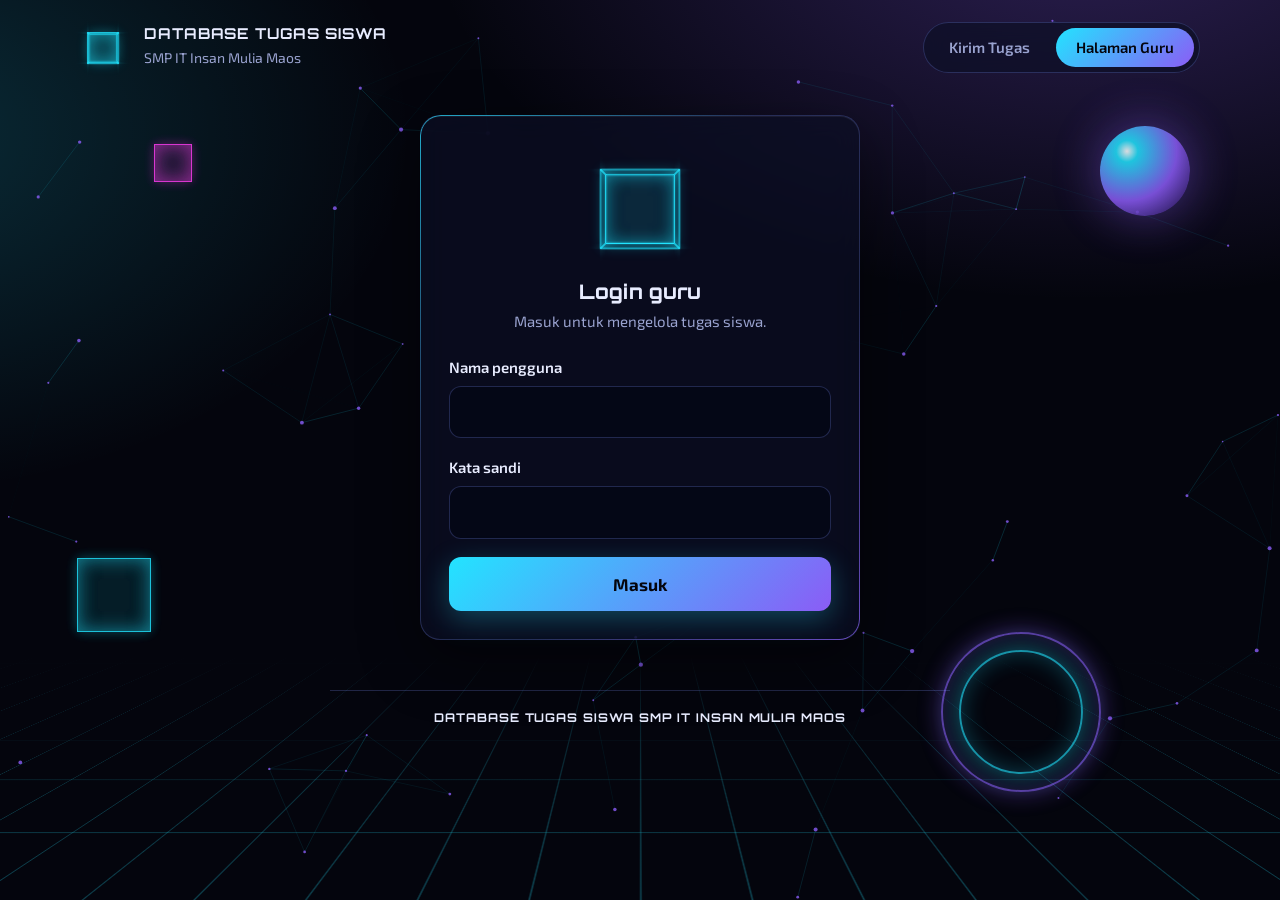
==== guru.html @ 45460385 "Add files via upload" ====
<!DOCTYPE html>
<html lang="id">
<head>
<meta charset="UTF-8">
<meta name="viewport" content="width=device-width, initial-scale=1">
<meta name="robots" content="noindex,nofollow">
<title>Halaman Guru - Database Tugas Siswa SMP IT Insan Mulia Maos</title>
<link rel="preconnect" href="https://fonts.googleapis.com">
<link rel="preconnect" href="https://fonts.gstatic.com" crossorigin>
<link href="https://fonts.googleapis.com/css2?family=Exo+2:wght@400;600;700&family=Orbitron:wght@600;800&display=swap" rel="stylesheet">
<link rel="stylesheet" href="style.css">
<style id="pageStyle"></style>
</head>
<body>
<div class="wrap">
  <header class="top">
    <a class="brand" href="index.html">
      <div class="logo"><div class="cube"><i></i><i></i><i></i><i></i><i></i><i></i></div></div>
      <div><b>DATABASE TUGAS SISWA</b><span>SMP IT Insan Mulia Maos</span></div>
    </a>
    <nav class="tabs" aria-label="Navigasi">
      <a href="index.html">Kirim Tugas</a>
      <a href="guru.html" class="on">Halaman Guru</a>
    </nav>
  </header>

  <!-- ========== LOGIN ========== -->
  <section id="loginView" class="glass login-card">
    <div class="stage-sm" aria-hidden="true"><div class="cube s-md"><i></i><i></i><i></i><i></i><i></i><i></i></div></div>
    <h2>Login guru</h2>
    <p class="sub">Masuk untuk mengelola tugas siswa.</p>
    <form id="loginForm">
      <div class="field"><label for="u">Nama pengguna</label><input type="text" id="u" autocomplete="username" required></div>
      <div class="field"><label for="p">Kata sandi</label><input type="password" id="p" autocomplete="current-password" required></div>
      <button class="btn block" id="btnLogin" type="submit">Masuk</button>
    </form>
  </section>

  <!-- ========== DASHBOARD ========== -->
  <section id="dash" class="hide">
    <div class="stats">
      <div class="stat"><b id="stTotal">0</b><span>Total tugas</span></div>
      <div class="stat"><b id="stKelas">0</b><span>Kelas terdata</span></div>
      <div class="stat"><b id="stHari">0</b><span>Masuk hari ini</span></div>
      <div class="stat"><b id="stUkuran">0 MB</b><span>Total ukuran file</span></div>
    </div>

    <div class="glass" style="padding:20px">
      <div class="toolbar">
        <input type="search" id="q" class="grow" placeholder="Cari nama, judul, atau nama file">
        <select id="fKelas" aria-label="Filter kelas"><option value="">Semua kelas</option></select>
        <select id="fTipe" aria-label="Filter jenis file">
          <option value="">Semua jenis</option><option value="image">Gambar</option><option value="audio">Audio</option>
          <option value="video">Video</option><option value="pdf">PDF</option><option value="doc">Dokumen</option>
        </select>
        <button class="btn ghost" id="btnRefresh" title="Muat ulang data">Muat ulang</button>
        <button class="btn" id="btnPrint">
          <svg viewBox="0 0 24 24" fill="none" stroke="currentColor" stroke-width="2" stroke-linecap="round" stroke-linejoin="round"><path d="M6 9V3h12v6"/><rect x="6" y="14" width="12" height="7"/><path d="M6 18H4a2 2 0 0 1-2-2v-5a2 2 0 0 1 2-2h16a2 2 0 0 1 2 2v5a2 2 0 0 1-2 2h-2"/></svg>
          Cetak
        </button>
        <button class="btn danger" id="btnDelSel" disabled>Hapus terpilih</button>
        <button class="btn ghost" id="btnLogout">Keluar</button>
      </div>

      <div class="table-wrap">
        <table class="data">
          <thead><tr>
            <th style="width:36px"><input type="checkbox" id="chkAll" aria-label="Pilih semua"></th>
            <th>File</th><th>Nama siswa</th><th>Kelas</th><th>Judul / keterangan</th><th>Jenis</th><th>Ukuran</th><th>Waktu kirim</th><th>Aksi</th>
          </tr></thead>
          <tbody id="tbody"></tbody>
        </table>
        <div class="empty hide" id="empty">Belum ada tugas yang cocok. Tugas yang dikirim siswa akan muncul di sini.</div>
      </div>
      <p class="sub" style="margin:12px 0 0" id="countInfo"></p>
    </div>
  </section>

  <footer class="credit"><b>DATABASE TUGAS SISWA SMP IT INSAN MULIA MAOS</b></footer>
</div>

<!-- Modal lihat file -->
<div class="modal" id="mView" role="dialog" aria-modal="true" aria-labelledby="vTitle">
  <div class="box glass">
    <div class="modal-head"><h2 id="vTitle">Pratinjau</h2><button class="x" data-close aria-label="Tutup">&times;</button></div>
    <div id="vBody"></div>
    <div style="display:flex;gap:10px;margin-top:14px;flex-wrap:wrap" id="vActs"></div>
  </div>
</div>

<!-- Modal cetak -->
<div class="modal sm" id="mPrint" role="dialog" aria-modal="true" aria-labelledby="pTitle">
  <div class="box glass">
    <div class="modal-head"><h2 id="pTitle">Pengaturan cetak</h2><button class="x" data-close aria-label="Tutup">&times;</button></div>
    <div class="opt">
      <h3>Data yang dicetak</h3>
      <label><input type="radio" name="scope" value="filtered" checked> Sesuai tampilan saat ini <span id="cntFiltered" style="color:var(--muted)"></span></label>
      <label><input type="radio" name="scope" value="all"> Semua data <span id="cntAll" style="color:var(--muted)"></span></label>
      <label><input type="radio" name="scope" value="sel"> Hanya yang dicentang <span id="cntSel" style="color:var(--muted)"></span></label>
    </div>
    <div class="opt">
      <h3>Urutan</h3>
      <label><input type="radio" name="sort" value="kelas" checked> Kelas lalu nama siswa</label>
      <label><input type="radio" name="sort" value="new"> Terbaru di atas</label>
    </div>
    <div class="opt">
      <h3>Arah kertas</h3>
      <label><input type="radio" name="orient" value="landscape" checked> Mendatar (landscape)</label>
      <label><input type="radio" name="orient" value="portrait"> Tegak (portrait)</label>
    </div>
    <button class="btn block" id="btnDoPrint">Cetak sekarang</button>
  </div>
</div>

<!-- Area cetak (hanya tampil saat print) -->
<div id="printArea"></div>

<script src="config.js"></script>
<script src="app.js"></script>
<script>
let TOKEN = sessionStorage.getItem("tk") || "";
let ITEMS = [];
const SEL = new Set();

/* ---------- Panggilan API dengan token ---------- */
async function call(payload) {
  const r = await api({ ...payload, token: TOKEN });
  if (r && r.error === "AUTH") { logout(); throw new Error("Sesi berakhir. Silakan login lagi."); }
  if (!r.ok) throw new Error(r.error || "Terjadi kesalahan");
  return r;
}

/* ---------- Login / logout ---------- */
function showLogin() { $("#loginView").classList.remove("hide"); $("#dash").classList.add("hide"); }
function showDash() { $("#loginView").classList.add("hide"); $("#dash").classList.remove("hide"); loadData(); }
function logout() { TOKEN = ""; sessionStorage.removeItem("tk"); ITEMS = []; SEL.clear(); showLogin(); }

$("#loginForm").addEventListener("submit", async e => {
  e.preventDefault();
  const btn = $("#btnLogin"); btn.disabled = true; btn.textContent = "Memeriksa...";
  try {
    const r = await api({ action: "login", user: $("#u").value.trim(), pass: $("#p").value });
    if (!r.ok) throw new Error(r.error || "Login gagal");
    TOKEN = r.token; sessionStorage.setItem("tk", TOKEN);
    $("#p").value = "";
    showDash();
  } catch (err) { toast(err.message, "error"); }
  finally { btn.disabled = false; btn.textContent = "Masuk"; }
});
$("#btnLogout").addEventListener("click", logout);

/* ---------- Data ---------- */
async function loadData() {
  $("#tbody").innerHTML = "";
  $("#empty").textContent = "Memuat data...";
  $("#empty").classList.remove("hide");
  try {
    const r = await call({ action: "list" });
    ITEMS = r.items || [];
    SEL.clear();
    fillKelas();
    render();
  } catch (err) { toast(err.message, "error"); $("#empty").textContent = "Data gagal dimuat. Tekan Muat ulang."; }
}
const natural = (a, b) => String(a).localeCompare(String(b), "id", { numeric: true, sensitivity: "base" });

function fillKelas() {
  const cur = $("#fKelas").value;
  const list = [...new Set(ITEMS.map(i => i.kelas))].sort(natural);
  $("#fKelas").innerHTML = `<option value="">Semua kelas</option>` + list.map(k => `<option value="${esc(k)}">${esc(k)}</option>`).join("");
  if (list.includes(cur)) $("#fKelas").value = cur;
}
function filtered() {
  const q = $("#q").value.trim().toLowerCase(), k = $("#fKelas").value, t = $("#fTipe").value;
  return ITEMS.filter(i =>
    (!k || i.kelas === k) && (!t || kindOf(i.namaFile) === t) &&
    (!q || `${i.nama} ${i.judul} ${i.namaFile} ${i.kelas}`.toLowerCase().includes(q)));
}
function render() {
  const list = filtered();
  const today = new Date(); const pad = n => String(n).padStart(2, "0");
  const ymd = `${today.getFullYear()}-${pad(today.getMonth() + 1)}-${pad(today.getDate())}`;
  $("#stTotal").textContent = ITEMS.length;
  $("#stKelas").textContent = new Set(ITEMS.map(i => i.kelas)).size;
  $("#stHari").textContent = ITEMS.filter(i => String(i.waktu).startsWith(ymd)).length;
  $("#stUkuran").textContent = fmtSize(ITEMS.reduce((s, i) => s + Number(i.ukuran || 0), 0));

  $("#tbody").innerHTML = list.map(i => {
    const kind = kindOf(i.namaFile), u = driveUrls(i.fileId);
    const th = kind === "image"
      ? `<img class="thumb" loading="lazy" referrerpolicy="no-referrer" src="${u.thumb}" alt="">`
      : `<div class="thumb ${kind}">${KIND_SHORT[kind]}</div>`;
    return `<tr data-id="${esc(i.id)}">
      <td><input type="checkbox" class="rowchk" ${SEL.has(i.id) ? "checked" : ""} aria-label="Pilih"></td>
      <td>${th}</td>
      <td><b>${esc(i.nama)}</b></td>
      <td><span class="tag">${esc(i.kelas)}</span></td>
      <td class="ttl"><div title="${esc(i.judul)}">${esc(i.judul)}</div><small style="color:var(--muted)">${esc(i.namaFile)}</small></td>
      <td>${KIND_LABEL[kind]}</td>
      <td>${fmtSize(i.ukuran)}</td>
      <td style="white-space:nowrap">${fmtWaktu(i.waktu)}</td>
      <td><div class="acts">
        <button class="btn ghost sm" data-act="view">Lihat</button>
        <a class="btn ghost sm" href="${u.download}" target="_blank" rel="noopener">Unduh</a>
        <button class="btn danger sm" data-act="del">Hapus</button>
      </div></td></tr>`;
  }).join("");
  $("#empty").textContent = "Belum ada tugas yang cocok. Tugas yang dikirim siswa akan muncul di sini.";
  $("#empty").classList.toggle("hide", list.length > 0);
  $("#countInfo").textContent = `Menampilkan ${list.length} dari ${ITEMS.length} tugas.`;
  $("#chkAll").checked = list.length > 0 && list.every(i => SEL.has(i.id));
  $("#btnDelSel").disabled = SEL.size === 0;
  $("#btnDelSel").textContent = SEL.size ? `Hapus terpilih (${SEL.size})` : "Hapus terpilih";
}
["input", "change"].forEach(ev => {
  $("#q").addEventListener(ev, render); $("#fKelas").addEventListener(ev, render); $("#fTipe").addEventListener(ev, render);
});
$("#btnRefresh").addEventListener("click", loadData);

$("#chkAll").addEventListener("change", e => {
  filtered().forEach(i => e.target.checked ? SEL.add(i.id) : SEL.delete(i.id)); render();
});
$("#tbody").addEventListener("change", e => {
  if (!e.target.classList.contains("rowchk")) return;
  const id = e.target.closest("tr").dataset.id;
  e.target.checked ? SEL.add(id) : SEL.delete(id); render();
});
$("#tbody").addEventListener("click", e => {
  const b = e.target.closest("[data-act]"); if (!b) return;
  const item = ITEMS.find(i => i.id === b.closest("tr").dataset.id); if (!item) return;
  if (b.dataset.act === "view") openView(item);
  if (b.dataset.act === "del") removeItems([item]);
});

/* ---------- Hapus ---------- */
async function removeItems(items) {
  const msg = items.length === 1
    ? `Hapus tugas "${items[0].judul}" milik ${items[0].nama}?\nFile di Google Drive juga akan dihapus.`
    : `Hapus ${items.length} tugas terpilih?\nFile di Google Drive juga akan dihapus.`;
  if (!confirm(msg)) return;
  let ok = 0;
  for (const it of items) {
    try { await call({ action: "delete", id: it.id }); ITEMS = ITEMS.filter(x => x.id !== it.id); SEL.delete(it.id); ok++; }
    catch (err) { toast(err.message, "error"); break; }
  }
  if (ok) toast(`${ok} tugas dihapus.`, "ok");
  fillKelas(); render();
}
$("#btnDelSel").addEventListener("click", () => removeItems(ITEMS.filter(i => SEL.has(i.id))));

/* ---------- Pratinjau ---------- */
function openView(i) {
  const u = driveUrls(i.fileId), kind = kindOf(i.namaFile);
  $("#vTitle").textContent = `${i.nama} - ${i.kelas}`;
  $("#vBody").innerHTML =
    `<p style="margin-bottom:12px">${esc(i.judul)}</p>` +
    (kind === "image"
      ? `<img class="viewer" referrerpolicy="no-referrer" src="${u.big}" alt="${esc(i.judul)}">`
      : `<iframe class="viewer" src="${u.preview}" allow="autoplay" title="Pratinjau file"></iframe>`);
  $("#vActs").innerHTML =
    `<a class="btn ghost sm" href="${u.view}" target="_blank" rel="noopener">Buka di Google Drive</a>` +
    `<a class="btn sm" href="${u.download}" target="_blank" rel="noopener">Unduh file</a>`;
  openModal("#mView");
}

/* ---------- Modal ---------- */
function openModal(sel) { $(sel).classList.add("open"); }
function closeModals() { $$(".modal.open").forEach(m => m.classList.remove("open")); $("#vBody").innerHTML = ""; }
$$("[data-close]").forEach(b => b.addEventListener("click", closeModals));
$$(".modal").forEach(m => m.addEventListener("click", e => { if (e.target === m) closeModals(); }));
document.addEventListener("keydown", e => { if (e.key === "Escape") closeModals(); });

/* ---------- Cetak ---------- */
$("#btnPrint").addEventListener("click", () => {
  $("#cntFiltered").textContent = `(${filtered().length})`;
  $("#cntAll").textContent = `(${ITEMS.length})`;
  $("#cntSel").textContent = `(${SEL.size})`;
  if (SEL.size && !$('input[name=scope]:checked').dataset.touched) $('input[name=scope][value=sel]').checked = true;
  openModal("#mPrint");
});
$$('input[name=scope]').forEach(r => r.addEventListener("change", () => r.dataset.touched = 1));

$("#btnDoPrint").addEventListener("click", () => {
  const val = n => $(`input[name=${n}]:checked`).value;
  const scope = val("scope"), orient = val("orient"), sort = val("sort");
  let list = scope === "all" ? [...ITEMS] : scope === "sel" ? ITEMS.filter(i => SEL.has(i.id)) : filtered();
  if (!list.length) return toast("Tidak ada data untuk dicetak.", "error");
  list.sort(sort === "new"
    ? (a, b) => String(b.waktu).localeCompare(String(a.waktu))
    : (a, b) => natural(a.kelas, b.kelas) || natural(a.nama, b.nama));

  const rows = list.map((i, n) => `<tr>
    <td>${n + 1}</td><td>${esc(i.nama)}</td><td>${esc(i.kelas)}</td><td>${esc(i.judul)}</td>
    <td>${esc(i.namaFile)}</td><td>${KIND_LABEL[kindOf(i.namaFile)]}</td><td>${fmtSize(i.ukuran)}</td><td>${fmtWaktu(i.waktu)}</td></tr>`).join("");

  const kelasInfo = scope === "filtered" && $("#fKelas").value ? `Kelas: ${esc($("#fKelas").value)}` : "Semua kelas";
  const now = new Date().toLocaleString("id-ID", { dateStyle: "long", timeStyle: "short" });

  $("#printArea").innerHTML = `
    <div class="ph"><h1>${esc(CONFIG.JUDUL)}</h1><h2>${esc(CONFIG.NAMA_SEKOLAH)}</h2></div>
    <div class="meta"><span>${kelasInfo} &nbsp;|&nbsp; Jumlah tugas: ${list.length}</span><span>Dicetak: ${esc(now)}</span></div>
    <table><thead><tr><th>No</th><th>Nama siswa</th><th>Kelas</th><th>Judul / keterangan</th><th>Nama file</th><th>Jenis</th><th>Ukuran</th><th>Waktu kirim</th></tr></thead>
    <tbody>${rows}</tbody></table>
    <div class="sign"><div>Mengetahui,<br>Guru<div class="ln"></div>(................................)</div></div>
    <div class="pf">${esc(CONFIG.CREDIT)}</div>`;
  $("#pageStyle").textContent = `@page{size:A4 ${orient};margin:12mm}`;
  closeModals();
  setTimeout(() => window.print(), 200);
});

/* ---------- Mulai ---------- */
if (TOKEN) showDash(); else showLogin();
</script>
</body>
</html>
---- style.css ----
/* ============================================================
   DATABASE TUGAS SISWA SMP IT INSAN MULIA MAOS
   Tema: internet • AI • futuristik • bentuk 3D
   ============================================================ */
:root{
  --bg:#04050d; --cyan:#22e4ff; --violet:#8b5cf6; --pink:#ff3df0;
  --text:#e8ecff; --muted:#9aa3d0; --line:rgba(125,145,255,.24);
  --glass:rgba(12,16,38,.68); --danger:#ff5d7a; --ok:#35f2a1;
  --head:'Orbitron',system-ui,sans-serif; --body:'Exo 2','Segoe UI',system-ui,sans-serif;
}
*{box-sizing:border-box;margin:0;padding:0}
html{scroll-behavior:smooth}
body{
  font-family:var(--body);font-size:17px;line-height:1.55;color:var(--text);min-height:100vh;
  background:
    radial-gradient(1100px 650px at 85% -10%,rgba(139,92,246,.30),transparent 60%),
    radial-gradient(900px 600px at -10% 15%,rgba(34,228,255,.18),transparent 60%),
    var(--bg);
  overflow-x:hidden;
}
a{color:var(--cyan)}
:focus-visible{outline:2px solid var(--cyan);outline-offset:3px;border-radius:6px}

/* ---------- Latar ---------- */
#net{position:fixed;inset:0;z-index:-3}
.grid-floor{
  position:fixed;left:-50%;right:-50%;bottom:-8vh;height:58vh;z-index:-2;pointer-events:none;
  background-image:linear-gradient(rgba(34,228,255,.28) 1px,transparent 1px),linear-gradient(90deg,rgba(34,228,255,.28) 1px,transparent 1px);
  background-size:64px 64px;transform:perspective(520px) rotateX(64deg);
  -webkit-mask-image:linear-gradient(to top,#000,transparent 80%);mask-image:linear-gradient(to top,#000,transparent 80%);
  animation:gridMove 5s linear infinite;
}
@keyframes gridMove{to{background-position:0 64px}}
.shapes{position:fixed;inset:0;z-index:-1;pointer-events:none;overflow:hidden;perspective:900px;
  transform:translate(calc(var(--mx,0)*-18px),calc(var(--my,0)*-18px));transition:transform .25s ease-out}
.sh{position:absolute;opacity:.85}
.sh1{left:6%;top:62%}.sh2{right:7%;top:14%}.sh3{right:14%;bottom:12%;width:160px;height:160px}.sh4{left:12%;top:16%}
.sphere{width:90px;height:90px;border-radius:50%;
  background:radial-gradient(circle at 30% 28%,#fff 0,var(--cyan) 12%,var(--violet) 55%,#150b3a 100%);
  box-shadow:0 0 50px rgba(139,92,246,.55);animation:floaty 7s ease-in-out infinite}
@keyframes floaty{50%{transform:translateY(-22px)}}

/* ---------- Kubus 3D ---------- */
.cube{--s:60px;--h:calc(var(--s)/2);width:var(--s);height:var(--s);position:relative;transform-style:preserve-3d;
  animation:spin 14s linear infinite}
.cube i{position:absolute;inset:0;border:1.5px solid var(--cyan);background:rgba(34,228,255,.07);
  box-shadow:inset 0 0 18px rgba(34,228,255,.35),0 0 12px rgba(34,228,255,.2)}
.cube i:nth-child(1){transform:translateZ(var(--h))}
.cube i:nth-child(2){transform:rotateY(180deg) translateZ(var(--h))}
.cube i:nth-child(3){transform:rotateY(90deg) translateZ(var(--h))}
.cube i:nth-child(4){transform:rotateY(-90deg) translateZ(var(--h))}
.cube i:nth-child(5){transform:rotateX(90deg) translateZ(var(--h))}
.cube i:nth-child(6){transform:rotateX(-90deg) translateZ(var(--h))}
.cube.s-sm{--s:38px}.cube.s-md{--s:74px}.cube.s-lg{--s:140px}
.cube.alt i{border-color:var(--pink);background:rgba(255,61,240,.07);box-shadow:inset 0 0 18px rgba(255,61,240,.35),0 0 12px rgba(255,61,240,.2)}
@keyframes spin{from{transform:rotateX(-24deg) rotateY(0) rotateZ(8deg)}to{transform:rotateX(-24deg) rotateY(360deg) rotateZ(8deg)}}
.ring{position:absolute;inset:0;border-radius:50%;border:2px solid rgba(139,92,246,.75);
  box-shadow:0 0 24px rgba(139,92,246,.5),inset 0 0 24px rgba(139,92,246,.3);animation:ringA 9s linear infinite}
.ring.r2{inset:18px;border-color:rgba(34,228,255,.75);box-shadow:0 0 24px rgba(34,228,255,.5),inset 0 0 24px rgba(34,228,255,.3);animation:ringB 7s linear infinite}
@keyframes ringA{from{transform:rotateX(70deg) rotateZ(0)}to{transform:rotateX(70deg) rotateZ(360deg)}}
@keyframes ringB{from{transform:rotateY(70deg) rotateZ(0)}to{transform:rotateY(70deg) rotateZ(-360deg)}}

/* ---------- Layout ---------- */
.wrap{width:min(1120px,100% - 40px);margin-inline:auto}
header.top{display:flex;align-items:center;justify-content:space-between;gap:16px;padding:22px 0;flex-wrap:wrap}
.brand{display:flex;align-items:center;gap:18px;text-decoration:none;color:var(--text)}
.brand .logo{width:46px;height:46px;display:grid;place-items:center;perspective:300px}
.brand .logo .cube{--s:30px}
.brand b{font-family:var(--head);font-size:15px;letter-spacing:.06em;display:block;line-height:1.2}
.brand span{font-size:14px;color:var(--muted)}
nav.tabs{display:flex;gap:6px;padding:5px;border:1px solid var(--line);border-radius:999px;background:var(--glass);backdrop-filter:blur(10px)}
nav.tabs a{padding:8px 20px;border-radius:999px;text-decoration:none;color:var(--muted);font-weight:600;font-size:15px;transition:.2s}
nav.tabs a:hover{color:var(--text)}
nav.tabs a.on{background:linear-gradient(135deg,var(--cyan),var(--violet));color:#04050d}

h1,h2,h3{font-family:var(--head);font-weight:800;line-height:1.2}
.hero{display:grid;grid-template-columns:1.15fr .85fr;gap:30px;align-items:center;padding:34px 0 26px}
.hero h1{font-size:clamp(28px,4.4vw,50px);letter-spacing:.01em;
  background:linear-gradient(100deg,#fff 10%,var(--cyan) 55%,var(--violet));-webkit-background-clip:text;background-clip:text;color:transparent}
.hero p{margin-top:16px;color:var(--muted);max-width:52ch;font-size:18px}
.chips{display:flex;flex-wrap:wrap;gap:8px;margin-top:20px}
.chip{border:1px solid var(--line);border-radius:999px;padding:5px 14px;font-size:14px;color:var(--text);background:rgba(34,228,255,.06)}
.stage{height:300px;position:relative;display:grid;place-items:center;perspective:850px}
.stage .ring{inset:auto;width:250px;height:250px}
.stage .ring.r2{width:190px;height:190px}
.stage .orbit{position:absolute;animation:orbit 9s linear infinite}
@keyframes orbit{from{transform:rotate(0) translateX(120px) rotate(0)}to{transform:rotate(360deg) translateX(120px) rotate(-360deg)}}

/* ---------- Kartu kaca ---------- */
.glass{position:relative;background:var(--glass);backdrop-filter:blur(14px);-webkit-backdrop-filter:blur(14px);
  border:1px solid var(--line);border-radius:20px;padding:28px;
  box-shadow:0 20px 60px rgba(0,0,0,.45),inset 0 1px 0 rgba(255,255,255,.06)}
.glass::before{content:"";position:absolute;inset:-1px;border-radius:21px;padding:1px;pointer-events:none;
  background:linear-gradient(135deg,rgba(34,228,255,.7),transparent 35%,transparent 65%,rgba(139,92,246,.7));
  -webkit-mask:linear-gradient(#000 0 0) content-box,linear-gradient(#000 0 0);-webkit-mask-composite:xor;mask-composite:exclude}
.glass h2{font-size:20px;margin-bottom:6px}
.sub{color:var(--muted);font-size:15px;margin-bottom:22px}

/* ---------- Form ---------- */
.row2{display:grid;grid-template-columns:1fr 1fr;gap:18px}
.field{margin-bottom:18px}
.field label{display:block;font-weight:600;font-size:15px;margin-bottom:7px}
.field small{color:var(--muted);font-weight:400}
input[type=text],input[type=password],input[type=search],select,textarea{
  width:100%;font:inherit;color:var(--text);background:rgba(4,6,20,.7);border:1px solid var(--line);border-radius:12px;
  padding:12px 14px;transition:border-color .2s,box-shadow .2s}
textarea{min-height:100px;resize:vertical}
select option{background:#0a0d1f}
input::placeholder,textarea::placeholder{color:#5f679a}
input:focus,select:focus,textarea:focus{outline:none;border-color:var(--cyan);box-shadow:0 0 0 3px rgba(34,228,255,.18)}

.dropzone{border:2px dashed rgba(34,228,255,.45);border-radius:16px;padding:26px 18px;text-align:center;cursor:pointer;
  background:rgba(34,228,255,.04);transition:.2s}
.dropzone:hover,.dropzone.drag{background:rgba(34,228,255,.1);border-color:var(--cyan);box-shadow:0 0 30px rgba(34,228,255,.2)}
.dropzone svg{width:44px;height:44px;stroke:var(--cyan);margin-bottom:8px}
.dropzone b{display:block;font-size:17px}
.dropzone span{color:var(--muted);font-size:14px}
.fileinfo{display:none;align-items:center;gap:12px;margin-top:12px;padding:12px 14px;border:1px solid var(--line);border-radius:12px;background:rgba(53,242,161,.06)}
.fileinfo.on{display:flex}
.fileinfo .nm{flex:1;min-width:0;overflow:hidden;text-overflow:ellipsis;white-space:nowrap;font-weight:600}
.fileinfo .sz{color:var(--muted);font-size:14px}
.x{background:none;border:none;color:var(--muted);font-size:22px;cursor:pointer;line-height:1;padding:2px 6px}
.x:hover{color:var(--danger)}

.progress{height:10px;border-radius:99px;background:rgba(255,255,255,.08);overflow:hidden;margin-top:18px;display:none}
.progress.on{display:block}
.progress i{display:block;height:100%;width:0;background:linear-gradient(90deg,var(--cyan),var(--violet),var(--pink));transition:width .2s;box-shadow:0 0 14px var(--cyan)}
.progtxt{display:none;margin-top:8px;font-size:14px;color:var(--muted)}
.progtxt.on{display:block}

.btn{font:inherit;font-weight:700;border:none;border-radius:12px;padding:12px 24px;cursor:pointer;color:#04050d;
  background:linear-gradient(135deg,var(--cyan),var(--violet));box-shadow:0 8px 28px rgba(34,228,255,.28);transition:transform .15s,box-shadow .2s,opacity .2s;
  display:inline-flex;align-items:center;justify-content:center;gap:8px;text-decoration:none}
.btn:hover{transform:translateY(-2px);box-shadow:0 12px 34px rgba(139,92,246,.45)}
.btn:disabled{opacity:.5;cursor:not-allowed;transform:none}
.btn.block{width:100%;padding:14px;font-size:17px}
.btn.ghost{background:transparent;color:var(--text);border:1px solid var(--line);box-shadow:none}
.btn.ghost:hover{border-color:var(--cyan);color:var(--cyan);box-shadow:0 0 20px rgba(34,228,255,.2)}
.btn.danger{background:transparent;color:var(--danger);border:1px solid rgba(255,93,122,.5);box-shadow:none}
.btn.danger:hover{background:rgba(255,93,122,.12);box-shadow:none}
.btn.sm{padding:6px 12px;font-size:14px;border-radius:9px}
.btn svg{width:18px;height:18px}

.notice{padding:12px 16px;border-radius:12px;border:1px solid rgba(255,93,122,.5);background:rgba(255,93,122,.1);margin-bottom:18px;font-size:15px}
.success{text-align:center;padding:10px 0}
.success .tick{width:84px;height:84px;margin:0 auto 14px;border-radius:50%;display:grid;place-items:center;
  border:2px solid var(--ok);box-shadow:0 0 40px rgba(53,242,161,.4);animation:pop .5s cubic-bezier(.2,1.6,.4,1)}
.success .tick svg{width:42px;height:42px;stroke:var(--ok)}
@keyframes pop{from{transform:scale(.3);opacity:0}}
.success h2{font-size:22px}

/* ---------- Login guru ---------- */
.login-card{width:min(440px,100%);margin:20px auto 40px;text-align:center}
.login-card .stage-sm{height:130px;display:grid;place-items:center;perspective:500px;margin-bottom:6px}
.login-card .field{text-align:left}

/* ---------- Dashboard guru ---------- */
.stats{display:grid;grid-template-columns:repeat(4,1fr);gap:14px;margin-bottom:18px}
.stat{padding:18px 20px;border:1px solid var(--line);border-radius:16px;background:var(--glass);backdrop-filter:blur(10px)}
.stat b{font-family:var(--head);font-size:26px;display:block;color:var(--cyan)}
.stat span{color:var(--muted);font-size:14px}
.toolbar{display:flex;flex-wrap:wrap;gap:10px;align-items:center;margin-bottom:16px}
.toolbar .grow{flex:1;min-width:200px}
.toolbar select{width:auto;min-width:130px}
.table-wrap{overflow:auto;border:1px solid var(--line);border-radius:14px;max-height:68vh}
table.data{width:100%;border-collapse:collapse;min-width:860px}
table.data th{position:sticky;top:0;background:#0b0f26;text-align:left;font-family:var(--head);font-size:11.5px;letter-spacing:.06em;
  color:var(--cyan);padding:12px 12px;border-bottom:1px solid var(--line);white-space:nowrap;z-index:1}
table.data td{padding:10px 12px;border-bottom:1px solid rgba(125,145,255,.12);vertical-align:middle;font-size:15px}
table.data tr:hover td{background:rgba(34,228,255,.05)}
td.ttl{max-width:280px}
td.ttl div{display:-webkit-box;-webkit-line-clamp:2;-webkit-box-orient:vertical;overflow:hidden}
.thumb{width:48px;height:48px;border-radius:10px;object-fit:cover;border:1px solid var(--line);display:grid;place-items:center;
  font-family:var(--head);font-size:11px;font-weight:700;background:rgba(139,92,246,.15);color:var(--violet)}
.thumb.audio{color:var(--pink);background:rgba(255,61,240,.12)}.thumb.video{color:var(--cyan);background:rgba(34,228,255,.12)}
.thumb.pdf{color:var(--danger);background:rgba(255,93,122,.12)}
.acts{display:flex;gap:6px;white-space:nowrap}
.empty{padding:50px 20px;text-align:center;color:var(--muted)}
input[type=checkbox]{width:18px;height:18px;accent-color:var(--cyan);cursor:pointer}
.tag{display:inline-block;padding:2px 10px;border-radius:99px;font-size:13px;border:1px solid var(--line);background:rgba(139,92,246,.12)}

/* ---------- Modal ---------- */
.modal{position:fixed;inset:0;z-index:60;display:none;place-items:center;padding:20px;background:rgba(2,3,10,.82);backdrop-filter:blur(6px)}
.modal.open{display:grid}
.modal .box{width:min(900px,100%);max-height:92vh;overflow:auto;animation:pop2 .25s ease}
@keyframes pop2{from{transform:translateY(14px) scale(.97);opacity:0}}
.modal.sm .box{width:min(480px,100%)}
.modal-head{display:flex;align-items:center;justify-content:space-between;gap:10px;margin-bottom:14px}
.modal-head h2{margin:0;font-size:18px}
.viewer{width:100%;height:min(66vh,560px);border:1px solid var(--line);border-radius:12px;background:#000;display:block;object-fit:contain}
.opt{display:flex;flex-direction:column;gap:8px;margin-bottom:18px}
.opt h3{font-size:14px;color:var(--cyan);margin-bottom:2px}
.opt label{display:flex;gap:10px;align-items:center;cursor:pointer;padding:9px 12px;border:1px solid var(--line);border-radius:10px;font-size:15px}
.opt label:hover{border-color:var(--cyan)}
.opt input[type=radio]{accent-color:var(--cyan);width:17px;height:17px}

/* ---------- Footer & toast ---------- */
footer.credit{margin:50px auto 26px;text-align:center;color:var(--muted);font-size:13px}
footer.credit b{display:block;font-family:var(--head);letter-spacing:.08em;font-size:12px;color:var(--text);
  padding-top:18px;border-top:1px solid var(--line);width:min(620px,100%);margin:0 auto}
#toasts{position:fixed;right:18px;bottom:18px;display:flex;flex-direction:column;gap:10px;z-index:90}
.toast{padding:12px 18px;border-radius:12px;background:#0d1230;border:1px solid var(--cyan);box-shadow:0 10px 30px rgba(0,0,0,.5);max-width:340px;font-size:15px;transition:.3s}
.toast.error{border-color:var(--danger)}.toast.ok{border-color:var(--ok)}
.toast.out{opacity:0;transform:translateX(20px)}
.hide{display:none!important}

@media (max-width:860px){
  .hero{grid-template-columns:1fr}.stage{height:220px;order:-1}
  .stage .ring{width:190px;height:190px}.stage .ring.r2{width:140px;height:140px}
  .cube.s-lg{--s:100px}
  @keyframes orbit{from{transform:rotate(0) translateX(90px) rotate(0)}to{transform:rotate(360deg) translateX(90px) rotate(-360deg)}}
  .stats{grid-template-columns:repeat(2,1fr)}
  .sh3,.sh4{display:none}
}
@media (max-width:560px){
  .row2{grid-template-columns:1fr;gap:0}
  .glass{padding:20px}
  header.top{justify-content:center}
}
@media (prefers-reduced-motion:reduce){
  *,*::before,*::after{animation:none!important;transition:none!important}
}

/* ---------- Area cetak ---------- */
#printArea{display:none}
@media print{
  html,body{background:#fff!important}
  body{color:#000!important;font-size:11.5px;font-family:Arial,Helvetica,sans-serif}
  body>*:not(#printArea){display:none!important}
  #printArea{display:block!important}
  #printArea .ph{text-align:center;border-bottom:3px double #000;padding-bottom:8px;margin-bottom:10px}
  #printArea .ph h1{font-family:Arial,sans-serif;font-size:18px;color:#000;-webkit-text-fill-color:#000;background:none;letter-spacing:.5px}
  #printArea .ph h2{font-size:13px;font-family:Arial,sans-serif;margin-top:2px;font-weight:600}
  #printArea .meta{display:flex;justify-content:space-between;margin-bottom:8px;font-size:11px}
  #printArea table{width:100%;border-collapse:collapse}
  #printArea th,#printArea td{border:1px solid #000;padding:5px 6px;text-align:left;vertical-align:top;color:#000}
  #printArea th{background:#e8e8e8!important;-webkit-print-color-adjust:exact;print-color-adjust:exact}
  #printArea tr{page-break-inside:avoid}
  #printArea .sign{margin-top:28px;display:flex;justify-content:flex-end}
  #printArea .sign div{width:200px;text-align:center}
  #printArea .sign .ln{height:60px}
  #printArea .pf{margin-top:18px;text-align:center;font-size:10px;border-top:1px solid #000;padding-top:5px}
}
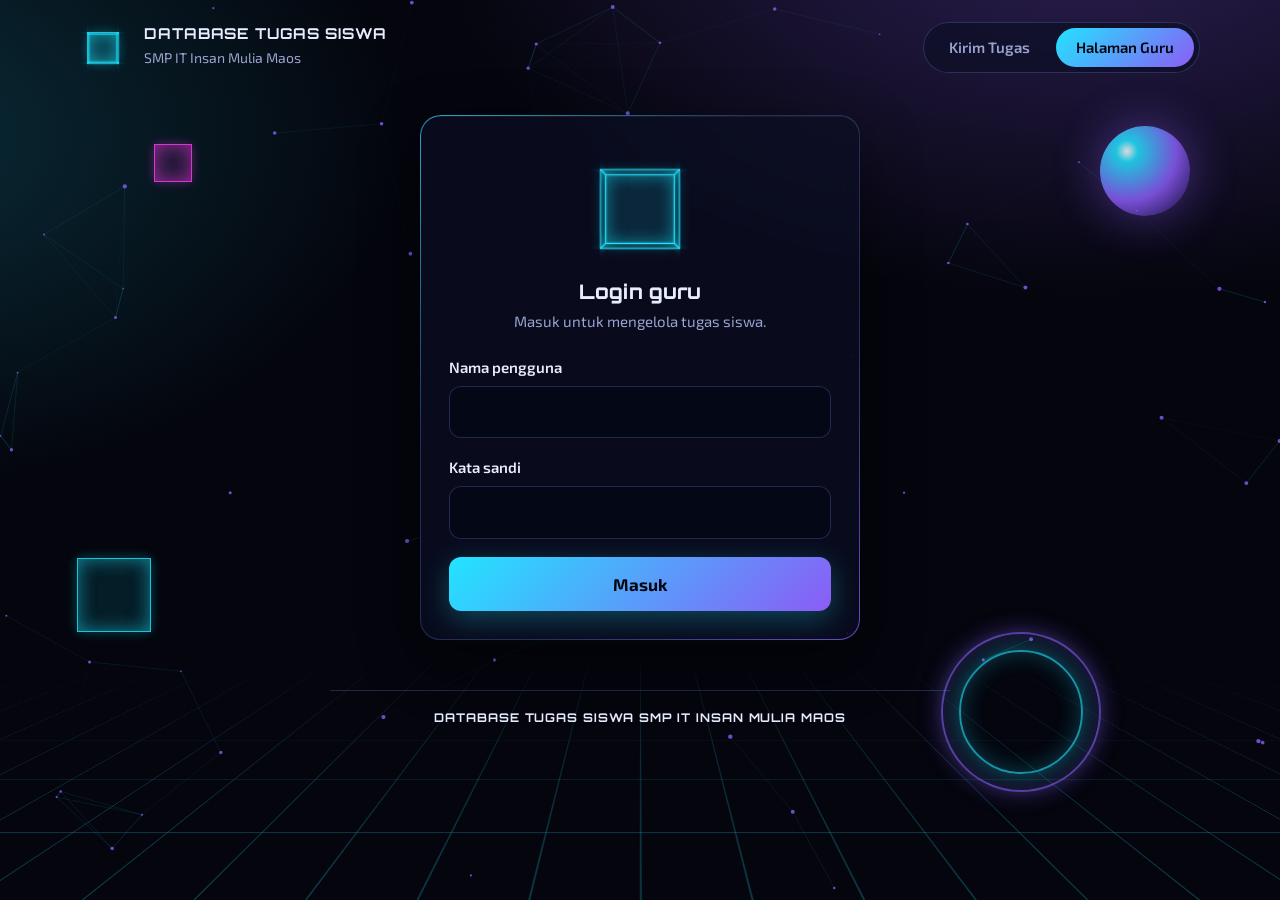
==== commit 516d16f4: "Add files via upload" ====
--- a/guru.html
+++ b/guru.html
@@ -188,7 +188,7 @@
   $("#tbody").innerHTML = list.map(i => {
     const kind = kindOf(i.namaFile), u = driveUrls(i.fileId);
     const th = kind === "image"
-      ? `<img class="thumb" loading="lazy" referrerpolicy="no-referrer" src="${u.thumb}" alt="">`
+      ? `<img class="thumb" loading="lazy" referrerpolicy="no-referrer" src="${u.thumb}" alt="" onerror="this.replaceWith(Object.assign(document.createElement('div'),{className:'thumb image',textContent:'IMG'}))">`
       : `<div class="thumb ${kind}">${KIND_SHORT[kind]}</div>`;
     return `<tr data-id="${esc(i.id)}">
       <td><input type="checkbox" class="rowchk" ${SEL.has(i.id) ? "checked" : ""} aria-label="Pilih"></td>
@@ -201,7 +201,7 @@
       <td style="white-space:nowrap">${fmtWaktu(i.waktu)}</td>
       <td><div class="acts">
         <button class="btn ghost sm" data-act="view">Lihat</button>
-        <a class="btn ghost sm" href="${u.download}" target="_blank" rel="noopener">Unduh</a>
+        <button class="btn ghost sm" data-act="dl">Unduh</button>
         <button class="btn danger sm" data-act="del">Hapus</button>
       </div></td></tr>`;
   }).join("");
@@ -229,6 +229,7 @@
   const b = e.target.closest("[data-act]"); if (!b) return;
   const item = ITEMS.find(i => i.id === b.closest("tr").dataset.id); if (!item) return;
   if (b.dataset.act === "view") openView(item);
+  if (b.dataset.act === "dl") downloadItem(item, b);
   if (b.dataset.act === "del") removeItems([item]);
 });
 
@@ -248,24 +249,52 @@
 }
 $("#btnDelSel").addEventListener("click", () => removeItems(ITEMS.filter(i => SEL.has(i.id))));
 
-/* ---------- Pratinjau ---------- */
-function openView(i) {
-  const u = driveUrls(i.fileId), kind = kindOf(i.namaFile);
+/* ---------- Pratinjau & unduh (file diambil lewat server, tanpa link publik) ---------- */
+let currentUrl = null;
+function revokeCurrent() { if (currentUrl) { URL.revokeObjectURL(currentUrl); currentUrl = null; } }
+
+async function fetchFileBlob(item) {
+  const r = await call({ action: "file", id: item.id });
+  const bin = atob(r.data), arr = new Uint8Array(bin.length);
+  for (let i = 0; i < bin.length; i++) arr[i] = bin.charCodeAt(i);
+  return new Blob([arr], { type: r.mime || "application/octet-stream" });
+}
+function saveBlob(blob, name) {
+  const url = URL.createObjectURL(blob);
+  const a = document.createElement("a");
+  a.href = url; a.download = name; document.body.appendChild(a); a.click(); a.remove();
+  setTimeout(() => URL.revokeObjectURL(url), 4000);
+}
+async function downloadItem(item, btn) {
+  const old = btn.textContent; btn.disabled = true; btn.textContent = "Memuat...";
+  try { saveBlob(await fetchFileBlob(item), item.namaFile); }
+  catch (err) { toast(err.message, "error"); }
+  finally { btn.disabled = false; btn.textContent = old; }
+}
+async function openView(i) {
+  const kind = kindOf(i.namaFile), ext = extOf(i.namaFile);
   $("#vTitle").textContent = `${i.nama} - ${i.kelas}`;
-  $("#vBody").innerHTML =
-    `<p style="margin-bottom:12px">${esc(i.judul)}</p>` +
-    (kind === "image"
-      ? `<img class="viewer" referrerpolicy="no-referrer" src="${u.big}" alt="${esc(i.judul)}">`
-      : `<iframe class="viewer" src="${u.preview}" allow="autoplay" title="Pratinjau file"></iframe>`);
-  $("#vActs").innerHTML =
-    `<a class="btn ghost sm" href="${u.view}" target="_blank" rel="noopener">Buka di Google Drive</a>` +
-    `<a class="btn sm" href="${u.download}" target="_blank" rel="noopener">Unduh file</a>`;
+  $("#vBody").innerHTML = `<p style="margin-bottom:12px">${esc(i.judul)}</p><div id="vMedia" class="empty">Memuat file...</div>`;
+  $("#vActs").innerHTML = `<button class="btn sm" id="vDl">Unduh file</button>`;
   openModal("#mView");
+  let blob;
+  try { blob = await fetchFileBlob(i); }
+  catch (err) { $("#vMedia").textContent = "File gagal dimuat: " + err.message; return; }
+  if (!$("#mView").classList.contains("open")) return;   // modal sudah ditutup
+  revokeCurrent(); currentUrl = URL.createObjectURL(blob);
+  const holder = $("#vMedia"); if (!holder) return;
+  holder.className = "";
+  if (kind === "image") holder.innerHTML = `<img class="viewer" src="${currentUrl}" alt="">`;
+  else if (kind === "audio") holder.innerHTML = `<audio controls style="width:100%" src="${currentUrl}"></audio>`;
+  else if (kind === "video") holder.innerHTML = `<video class="viewer" controls src="${currentUrl}"></video>`;
+  else if (kind === "pdf" || ext === "txt") holder.innerHTML = `<iframe class="viewer" src="${currentUrl}" title="Pratinjau file"></iframe>`;
+  else holder.innerHTML = `<div class="empty">File ${esc(ext.toUpperCase())} tidak bisa dipratinjau di browser. Silakan unduh untuk membukanya.</div>`;
+  $("#vDl").onclick = () => saveBlob(blob, i.namaFile);
 }
 
 /* ---------- Modal ---------- */
 function openModal(sel) { $(sel).classList.add("open"); }
-function closeModals() { $$(".modal.open").forEach(m => m.classList.remove("open")); $("#vBody").innerHTML = ""; }
+function closeModals() { $$(".modal.open").forEach(m => m.classList.remove("open")); $("#vBody").innerHTML = ""; revokeCurrent(); }
 $$("[data-close]").forEach(b => b.addEventListener("click", closeModals));
 $$(".modal").forEach(m => m.addEventListener("click", e => { if (e.target === m) closeModals(); }));
 document.addEventListener("keydown", e => { if (e.key === "Escape") closeModals(); });
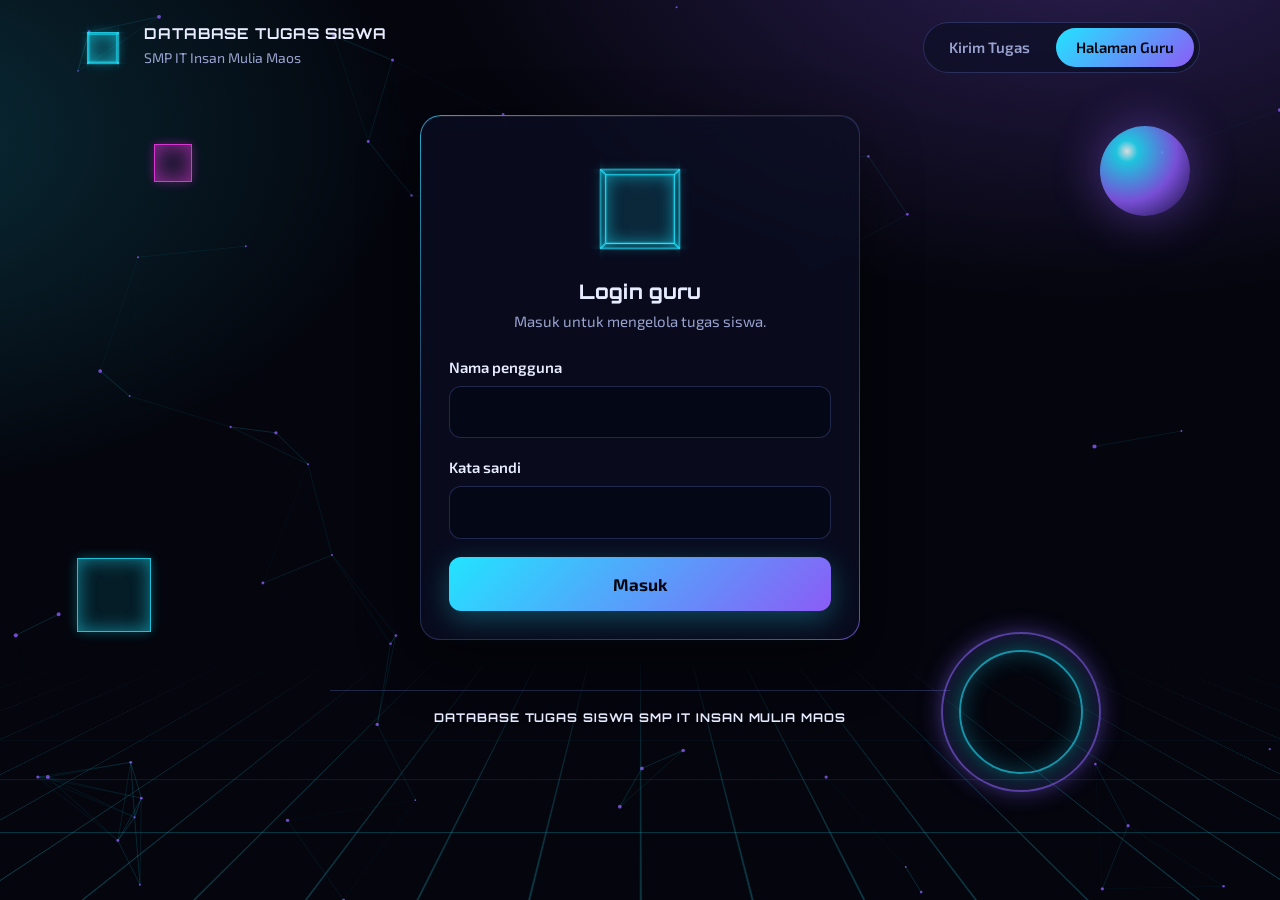
==== commit 78ce4d59: "Add files via upload" ====
--- a/guru.html
+++ b/guru.html
@@ -10,6 +10,15 @@
 <link href="https://fonts.googleapis.com/css2?family=Exo+2:wght@400;600;700&family=Orbitron:wght@600;800&display=swap" rel="stylesheet">
 <link rel="stylesheet" href="style.css">
 <style id="pageStyle"></style>
+<style>
+.chipbar{display:flex;flex-wrap:wrap;gap:10px;margin-bottom:16px}
+.kchip{font:inherit;font-weight:700;cursor:pointer;color:var(--text);background:rgba(4,6,20,.7);border:1px solid var(--line);
+  border-radius:999px;padding:9px 20px;display:inline-flex;align-items:center;gap:10px;transition:.2s}
+.kchip:hover{border-color:var(--cyan)}
+.kchip span{font-family:var(--head);font-size:12px;padding:2px 9px;border-radius:99px;background:rgba(139,92,246,.25);color:var(--text)}
+.kchip.on{background:linear-gradient(135deg,var(--cyan),var(--violet));color:#04050d;border-color:transparent;box-shadow:0 6px 22px rgba(34,228,255,.3)}
+.kchip.on span{background:rgba(4,5,13,.25);color:#04050d}
+</style>
 </head>
 <body>
 <div class="wrap">
@@ -46,9 +55,14 @@
     </div>
 
     <div class="glass" style="padding:20px">
+      <div class="chipbar" id="kelasBar" role="group" aria-label="Filter kelas">
+        <button type="button" class="kchip on" data-k="">Semua kelas <span id="c_all">0</span></button>
+        <button type="button" class="kchip" data-k="7">Kelas 7 <span id="c_7">0</span></button>
+        <button type="button" class="kchip" data-k="8">Kelas 8 <span id="c_8">0</span></button>
+        <button type="button" class="kchip" data-k="9">Kelas 9 <span id="c_9">0</span></button>
+      </div>
       <div class="toolbar">
         <input type="search" id="q" class="grow" placeholder="Cari nama, judul, atau nama file">
-        <select id="fKelas" aria-label="Filter kelas"><option value="">Semua kelas</option></select>
         <select id="fTipe" aria-label="Filter jenis file">
           <option value="">Semua jenis</option><option value="image">Gambar</option><option value="audio">Audio</option>
           <option value="video">Video</option><option value="pdf">PDF</option><option value="doc">Dokumen</option>
@@ -158,28 +172,27 @@
     const r = await call({ action: "list" });
     ITEMS = r.items || [];
     SEL.clear();
-    fillKelas();
     render();
   } catch (err) { toast(err.message, "error"); $("#empty").textContent = "Data gagal dimuat. Tekan Muat ulang."; }
 }
 const natural = (a, b) => String(a).localeCompare(String(b), "id", { numeric: true, sensitivity: "base" });
 
-function fillKelas() {
-  const cur = $("#fKelas").value;
-  const list = [...new Set(ITEMS.map(i => i.kelas))].sort(natural);
-  $("#fKelas").innerHTML = `<option value="">Semua kelas</option>` + list.map(k => `<option value="${esc(k)}">${esc(k)}</option>`).join("");
-  if (list.includes(cur)) $("#fKelas").value = cur;
-}
+let KELAS = "";
+const kelasKey = k => { const m = String(k || "").match(/[789]/); return m ? m[0] : ""; };
+const kelasLabel = k => /^[789]$/.test(String(k)) ? "Kelas " + k : String(k || "-");
+
 function filtered() {
-  const q = $("#q").value.trim().toLowerCase(), k = $("#fKelas").value, t = $("#fTipe").value;
+  const q = $("#q").value.trim().toLowerCase(), t = $("#fTipe").value;
   return ITEMS.filter(i =>
-    (!k || i.kelas === k) && (!t || kindOf(i.namaFile) === t) &&
+    (!KELAS || kelasKey(i.kelas) === KELAS) && (!t || kindOf(i.namaFile) === t) &&
     (!q || `${i.nama} ${i.judul} ${i.namaFile} ${i.kelas}`.toLowerCase().includes(q)));
 }
 function render() {
   const list = filtered();
   const today = new Date(); const pad = n => String(n).padStart(2, "0");
   const ymd = `${today.getFullYear()}-${pad(today.getMonth() + 1)}-${pad(today.getDate())}`;
+  $("#c_all").textContent = ITEMS.length;
+  ["7", "8", "9"].forEach(k => $("#c_" + k).textContent = ITEMS.filter(i => kelasKey(i.kelas) === k).length);
   $("#stTotal").textContent = ITEMS.length;
   $("#stKelas").textContent = new Set(ITEMS.map(i => i.kelas)).size;
   $("#stHari").textContent = ITEMS.filter(i => String(i.waktu).startsWith(ymd)).length;
@@ -194,7 +207,7 @@
       <td><input type="checkbox" class="rowchk" ${SEL.has(i.id) ? "checked" : ""} aria-label="Pilih"></td>
       <td>${th}</td>
       <td><b>${esc(i.nama)}</b></td>
-      <td><span class="tag">${esc(i.kelas)}</span></td>
+      <td><span class="tag">${esc(kelasLabel(i.kelas))}</span></td>
       <td class="ttl"><div title="${esc(i.judul)}">${esc(i.judul)}</div><small style="color:var(--muted)">${esc(i.namaFile)}</small></td>
       <td>${KIND_LABEL[kind]}</td>
       <td>${fmtSize(i.ukuran)}</td>
@@ -213,9 +226,15 @@
   $("#btnDelSel").textContent = SEL.size ? `Hapus terpilih (${SEL.size})` : "Hapus terpilih";
 }
 ["input", "change"].forEach(ev => {
-  $("#q").addEventListener(ev, render); $("#fKelas").addEventListener(ev, render); $("#fTipe").addEventListener(ev, render);
+  $("#q").addEventListener(ev, render); $("#fTipe").addEventListener(ev, render);
 });
 $("#btnRefresh").addEventListener("click", loadData);
+$("#kelasBar").addEventListener("click", e => {
+  const b = e.target.closest(".kchip"); if (!b) return;
+  KELAS = b.dataset.k;
+  $$(".kchip").forEach(x => x.classList.toggle("on", x === b));
+  render();
+});
 
 $("#chkAll").addEventListener("change", e => {
   filtered().forEach(i => e.target.checked ? SEL.add(i.id) : SEL.delete(i.id)); render();
@@ -245,7 +264,7 @@
     catch (err) { toast(err.message, "error"); break; }
   }
   if (ok) toast(`${ok} tugas dihapus.`, "ok");
-  fillKelas(); render();
+  render();
 }
 $("#btnDelSel").addEventListener("click", () => removeItems(ITEMS.filter(i => SEL.has(i.id))));
 
@@ -273,7 +292,7 @@
 }
 async function openView(i) {
   const kind = kindOf(i.namaFile), ext = extOf(i.namaFile);
-  $("#vTitle").textContent = `${i.nama} - ${i.kelas}`;
+  $("#vTitle").textContent = `${i.nama} - ${kelasLabel(i.kelas)}`;
   $("#vBody").innerHTML = `<p style="margin-bottom:12px">${esc(i.judul)}</p><div id="vMedia" class="empty">Memuat file...</div>`;
   $("#vActs").innerHTML = `<button class="btn sm" id="vDl">Unduh file</button>`;
   openModal("#mView");
@@ -319,10 +338,10 @@
     : (a, b) => natural(a.kelas, b.kelas) || natural(a.nama, b.nama));
 
   const rows = list.map((i, n) => `<tr>
-    <td>${n + 1}</td><td>${esc(i.nama)}</td><td>${esc(i.kelas)}</td><td>${esc(i.judul)}</td>
+    <td>${n + 1}</td><td>${esc(i.nama)}</td><td>${esc(kelasLabel(i.kelas))}</td><td>${esc(i.judul)}</td>
     <td>${esc(i.namaFile)}</td><td>${KIND_LABEL[kindOf(i.namaFile)]}</td><td>${fmtSize(i.ukuran)}</td><td>${fmtWaktu(i.waktu)}</td></tr>`).join("");
 
-  const kelasInfo = scope === "filtered" && $("#fKelas").value ? `Kelas: ${esc($("#fKelas").value)}` : "Semua kelas";
+  const kelasInfo = scope === "filtered" && KELAS ? esc(kelasLabel(KELAS)) : "Semua kelas";
   const now = new Date().toLocaleString("id-ID", { dateStyle: "long", timeStyle: "short" });
 
   $("#printArea").innerHTML = `
